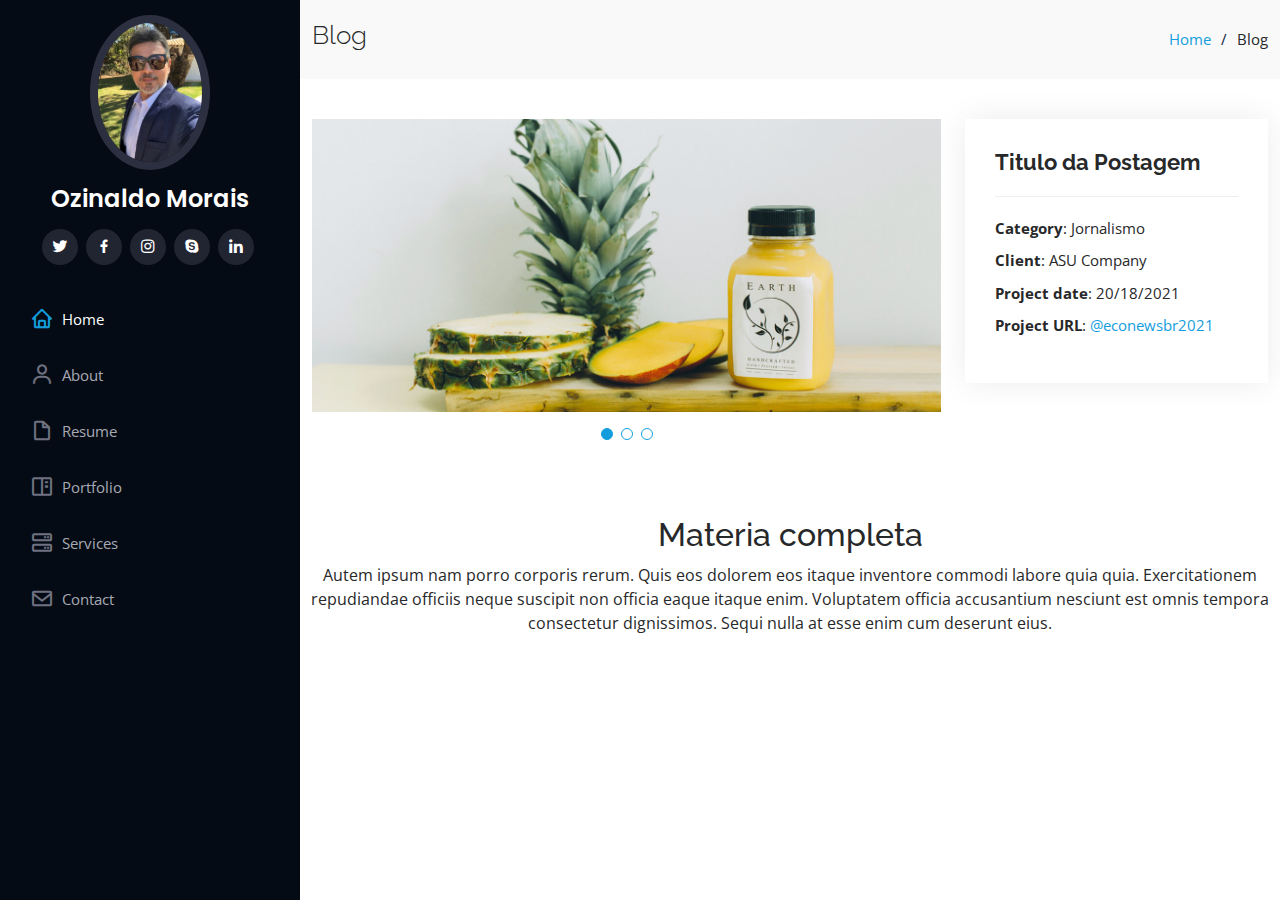
==== blog.html @ 37661da0 "fdsaf" ====
<!DOCTYPE html>
<html lang="en">

<head>
  <meta charset="utf-8">
  <meta content="width=device-width, initial-scale=1.0" name="viewport">

  <title>Portfolio Details - iPortfolio Bootstrap Template</title>
  <meta content="" name="description">
  <meta content="" name="keywords">

  <!-- Favicons -->
  <link href="assets/img/favicon.png" rel="icon">
  <link href="assets/img/apple-touch-icon.png" rel="apple-touch-icon">

  <!-- Google Fonts -->
  <link href="https://fonts.googleapis.com/css?family=Open+Sans:300,300i,400,400i,600,600i,700,700i|Raleway:300,300i,400,400i,500,500i,600,600i,700,700i|Poppins:300,300i,400,400i,500,500i,600,600i,700,700i" rel="stylesheet">

  <!-- Vendor CSS Files -->
  <link href="assets/vendor/aos/aos.css" rel="stylesheet">
  <link href="assets/vendor/bootstrap/css/bootstrap.min.css" rel="stylesheet">
  <link href="assets/vendor/bootstrap-icons/bootstrap-icons.css" rel="stylesheet">
  <link href="assets/vendor/boxicons/css/boxicons.min.css" rel="stylesheet">
  <link href="assets/vendor/glightbox/css/glightbox.min.css" rel="stylesheet">
  <link href="assets/vendor/swiper/swiper-bundle.min.css" rel="stylesheet">

  <!-- Template Main CSS File -->
  <link href="assets/css/style.css" rel="stylesheet">


</head>

<body>

  <!-- ======= Mobile nav toggle button ======= -->
  <i class="bi bi-list mobile-nav-toggle d-xl-none"></i>

  <!-- ======= Header ======= -->
  <header id="header">
    <div class="d-flex flex-column">

      <div class="profile">
        <img src="assets/img/perfil1.jpeg" alt="" class="img-fluid rounded-circle">
        <h1 class="text-light"><a href="index.html">Ozinaldo Morais</a></h1>
        <div class="social-links mt-3 text-center">
          <a href="#" class="twitter"><i class="bx bxl-twitter"></i></a>
          <a href="#" class="facebook"><i class="bx bxl-facebook"></i></a>
          <a href="#" class="instagram"><i class="bx bxl-instagram"></i></a>
          <a href="#" class="google-plus"><i class="bx bxl-skype"></i></a>
          <a href="#" class="linkedin"><i class="bx bxl-linkedin"></i></a>
        </div>
      </div>

      <nav id="navbar" class="nav-menu navbar">
        <ul>
          <li><a href="index.html" class="nav-link scrollto active"><i class="bx bx-home"></i> <span>Home</span></a></li>
          <li><a href="#about" class="nav-link scrollto"><i class="bx bx-user"></i> <span>About</span></a></li>
          <li><a href="#resume" class="nav-link scrollto"><i class="bx bx-file-blank"></i> <span>Resume</span></a></li>
          <li><a href="#portfolio" class="nav-link scrollto"><i class="bx bx-book-content"></i> <span>Portfolio</span></a></li>
          <li><a href="#services" class="nav-link scrollto"><i class="bx bx-server"></i> <span>Services</span></a></li>
          <li><a href="#contact" class="nav-link scrollto"><i class="bx bx-envelope"></i> <span>Contact</span></a></li>
        </ul>
      </nav><!-- .nav-menu -->
    </div>
  </header><!-- End Header -->

  <main id="main">

    <!-- ======= Breadcrumbs ======= -->
    <section id="breadcrumbs" class="breadcrumbs">
      <div class="container">

        <div class="d-flex justify-content-between align-items-center">
          <h2>Blog</h2>
          <ol>
            <li><a href="index.html">Home</a></li>
            <li>Blog</li>
          </ol>
        </div>

      </div>
    </section><!-- End Breadcrumbs -->

    <!-- ======= Portfolio Details Section ======= -->
    <section id="portfolio-details" class="portfolio-details">
      <div class="container">

        <div class="row gy-4">

          <div class="col-lg-8">
            <div class="portfolio-details-slider swiper-container">
              <div class="swiper-wrapper align-items-center">

                <div class="swiper-slide">
                  <img src="assets/img/portfolio/portfolio-details-1.jpg" alt="">
                </div>

                <div class="swiper-slide">
                  <img src="assets/img/portfolio/portfolio-details-2.jpg" alt="">
                </div>

                <div class="swiper-slide">
                  <img src="assets/img/portfolio/portfolio-details-3.jpg" alt="">
                </div>

              </div>
              <div class="swiper-pagination"></div>
            </div>
          </div>

          <div class="col-lg-4">
            <div class="portfolio-info">
              <h3>Titulo da Postagem</h3>
              <ul>
                <li><strong>Category</strong>: Jornalismo</li>
                <li><strong>Client</strong>: ASU Company</li>
                <li><strong>Project date</strong>: 20/18/2021</li>
                <li><strong>Project URL</strong>: <a href="https://www.instagram.com/econewsbr2021/">@econewsbr2021</a></li>
              </ul>
            </div>
            
          </div>

        </div>

      </div>
    </section><!-- End Portfolio Details Section -->
    <div class="text-center">
      <h2>Materia completa</h2>
      <p>
        Autem ipsum nam porro corporis rerum. Quis eos dolorem eos itaque inventore commodi labore quia quia. Exercitationem repudiandae officiis neque suscipit non officia eaque itaque enim. Voluptatem officia accusantium nesciunt est omnis tempora consectetur dignissimos. Sequi nulla at esse enim cum deserunt eius.
      </p>
    </div>
  </main><!-- End #main -->



  <a href="#" class="back-to-top d-flex align-items-center justify-content-center"><i class="bi bi-arrow-up-short"></i></a>

  <!-- Vendor JS Files -->
  <script src="assets/vendor/aos/aos.js"></script>
  <script src="assets/vendor/bootstrap/js/bootstrap.bundle.min.js"></script>
  <script src="assets/vendor/glightbox/js/glightbox.min.js"></script>
  <script src="assets/vendor/isotope-layout/isotope.pkgd.min.js"></script>
  <script src="assets/vendor/php-email-form/validate.js"></script>
  <script src="assets/vendor/purecounter/purecounter.js"></script>
  <script src="assets/vendor/swiper/swiper-bundle.min.js"></script>
  <script src="assets/vendor/typed.js/typed.min.js"></script>
  <script src="assets/vendor/waypoints/noframework.waypoints.js"></script>

  <!-- Template Main JS File -->
  <script src="assets/js/main.js"></script>

</body>

</html>
---- assets/css/style.css ----
/**
* Template Name: iPortfolio - v3.3.0
* Template URL: https://bootstrapmade.com/iportfolio-bootstrap-portfolio-websites-template/
* Author: BootstrapMade.com
* License: https://bootstrapmade.com/license/
*/

/*--------------------------------------------------------------
# General
--------------------------------------------------------------*/
body {
  font-family: "Open Sans", sans-serif;
  color: #272829;
}

a {
  color: #149ddd;
  text-decoration: none;
}

a:hover {
  color: #37b3ed;
  text-decoration: none;
}

h1, h2, h3, h4, h5, h6 {
  font-family: "Raleway", sans-serif;
}

/*--------------------------------------------------------------
# Back to top button
--------------------------------------------------------------*/
.back-to-top {
  position: fixed;
  visibility: hidden;
  opacity: 0;
  right: 15px;
  bottom: 15px;
  z-index: 996;
  background: #149ddd;
  width: 40px;
  height: 40px;
  border-radius: 50px;
  transition: all 0.4s;
}

.back-to-top i {
  font-size: 28px;
  color: #fff;
  line-height: 0;
}

.back-to-top:hover {
  background: #2eafec;
  color: #fff;
}

.back-to-top.active {
  visibility: visible;
  opacity: 1;
}

/*--------------------------------------------------------------
# Header
--------------------------------------------------------------*/
#header {
  position: fixed;
  top: 0;
  left: 0;
  bottom: 0;
  width: 300px;
  transition: all ease-in-out 0.5s;
  z-index: 9997;
  transition: all 0.5s;
  padding: 0 15px;
  background: #040b14;
  overflow-y: auto;
}

#header .profile img {
  margin: 15px auto;
  display: block;
  width: 120px;
  border: 8px solid #2c2f3f;
}

#header .profile h1 {
  font-size: 24px;
  margin: 0;
  padding: 0;
  font-weight: 600;
  -moz-text-align-last: center;
  text-align-last: center;
  font-family: "Poppins", sans-serif;
}

#header .profile h1 a, #header .profile h1 a:hover {
  color: #fff;
  text-decoration: none;
}

#header .profile .social-links a {
  font-size: 18px;
  display: inline-block;
  background: #212431;
  color: #fff;
  line-height: 1;
  padding: 8px 0;
  margin-right: 4px;
  border-radius: 50%;
  text-align: center;
  width: 36px;
  height: 36px;
  transition: 0.3s;
}

#header .profile .social-links a:hover {
  background: #149ddd;
  color: #fff;
  text-decoration: none;
}

#main {
  margin-left: 300px;
}

@media (max-width: 1199px) {
  #header {
    left: -300px;
  }
  #main {
    margin-left: 0;
  }
}

/*--------------------------------------------------------------
# Navigation Menu
--------------------------------------------------------------*/
/* Desktop Navigation */
.nav-menu {
  padding: 30px 0 0 0;
}

.nav-menu * {
  margin: 0;
  padding: 0;
  list-style: none;
}

.nav-menu > ul > li {
  position: relative;
  white-space: nowrap;
}

.nav-menu a, .nav-menu a:focus {
  display: flex;
  align-items: center;
  color: #a8a9b4;
  padding: 12px 15px;
  margin-bottom: 8px;
  transition: 0.3s;
  font-size: 15px;
}

.nav-menu a i, .nav-menu a:focus i {
  font-size: 24px;
  padding-right: 8px;
  color: #6f7180;
}

.nav-menu a:hover, .nav-menu .active, .nav-menu .active:focus, .nav-menu li:hover > a {
  text-decoration: none;
  color: #fff;
}

.nav-menu a:hover i, .nav-menu .active i, .nav-menu .active:focus i, .nav-menu li:hover > a i {
  color: #149ddd;
}

/* Mobile Navigation */
.mobile-nav-toggle {
  position: fixed;
  right: 15px;
  top: 15px;
  z-index: 9998;
  border: 0;
  font-size: 24px;
  transition: all 0.4s;
  outline: none !important;
  background-color: #149ddd;
  color: #fff;
  width: 40px;
  height: 40px;
  display: inline-flex;
  align-items: center;
  justify-content: center;
  line-height: 0;
  border-radius: 50px;
  cursor: pointer;
}

.mobile-nav-active {
  overflow: hidden;
}

.mobile-nav-active #header {
  left: 0;
}

/*--------------------------------------------------------------
# Hero Section
--------------------------------------------------------------*/
#hero {
  width: 100%;
  height: 100vh;
  background: url("../img/camera-1239384.jpg") top center;
  background-size: cover;
}

#hero:before {
  content: "";
  background: rgba(5, 13, 24, 0.3);
  position: absolute;
  bottom: 0;  
  top: 0;
  left: 0;
  right: 0;
  z-index: 1;
}

#hero .hero-container {
  position: relative;
  z-index: 2;
  min-width: 300px;
}

#hero h1 {
  margin: 0 0 10px 0;
  font-size: 64px;
  font-weight: 700;
  line-height: 56px;
  color: #fff;
}

#hero p {
  color: #fff;
  margin-bottom: 50px;
  font-size: 26px;
  font-family: "Poppins", sans-serif;
}

#hero p span {
  color: #fff;
  padding-bottom: 4px;
  letter-spacing: 1px;
  border-bottom: 3px solid #149ddd;
}

@media (min-width: 1024px) {
  #hero {
    background-attachment: fixed;
  }
}

@media (max-width: 768px) {
  #hero h1 {
    font-size: 28px;
    line-height: 36px;
  }
  #hero h2 {
    font-size: 18px;
    line-height: 24px;
    margin-bottom: 30px;
  }
}

/*--------------------------------------------------------------
# Sections General
--------------------------------------------------------------*/
section {
  padding: 60px 0;
  overflow: hidden;
}

.section-bg {
  background: #f5f8fd;
}

.section-title {
  padding-bottom: 30px;
}

.section-title h2 {
  font-size: 32px;
  font-weight: bold;
  margin-bottom: 20px;
  padding-bottom: 20px;
  position: relative;
  color: #173b6c;
}

.section-title h2::after {
  content: '';
  position: absolute;
  display: block;
  width: 50px;
  height: 3px;
  background: #149ddd;
  bottom: 0;
  left: 0;
}

.section-title p {
  margin-bottom: 0;
}

/*--------------------------------------------------------------
# About
--------------------------------------------------------------*/
.about .content h3 {
  font-weight: 700;
  font-size: 26px;
  color: #173b6c;
}

.about .content ul {
  list-style: none;
  padding: 0;
}

.about .content ul li {
  margin-bottom: 20px;
  display: flex;
  align-items: center;
}

.about .content ul strong {
  margin-right: 10px;
}

.about .content ul i {
  font-size: 16px;
  margin-right: 5px;
  color: #149ddd;
  line-height: 0;
}

.about .content p:last-child {
  margin-bottom: 0;
}

/*--------------------------------------------------------------
# Facts
--------------------------------------------------------------*/
.facts {
  padding-bottom: 30px;
}

.facts .count-box {
  padding: 30px;
  width: 100%;
}

.facts .count-box i {
  display: block;
  font-size: 44px;
  color: #149ddd;
  float: left;
  line-height: 0;
}

.facts .count-box span {
  font-size: 48px;
  line-height: 40px;
  display: block;
  font-weight: 700;
  color: #050d18;
  margin-left: 60px;
}

.facts .count-box p {
  padding: 15px 0 0 0;
  margin: 0 0 0 60px;
  font-family: "Raleway", sans-serif;
  font-size: 14px;
  color: #122f57;
}

.facts .count-box a {
  font-weight: 600;
  display: block;
  margin-top: 20px;
  color: #122f57;
  font-size: 15px;
  font-family: "Poppins", sans-serif;
  transition: ease-in-out 0.3s;
}

.facts .count-box a:hover {
  color: #1f5297;
}

/*--------------------------------------------------------------
# Akills
--------------------------------------------------------------*/
.skills .progress {
  height: 60px;
  display: block;
  background: none;
  border-radius: 0;
}

.skills .progress .skill {
  padding: 0;
  margin: 0 0 6px 0;
  text-transform: uppercase;
  display: block;
  font-weight: 600;
  font-family: "Poppins", sans-serif;
  color: #050d18;
}

.skills .progress .skill .val {
  float: right;
  font-style: normal;
}

.skills .progress-bar-wrap {
  background: #dce8f8;
  height: 10px;
}

.skills .progress-bar {
  width: 1px;
  height: 10px;
  transition: .9s;
  background-color: #149ddd;
}

/*--------------------------------------------------------------
# Resume
--------------------------------------------------------------*/
.resume .resume-title {
  font-size: 26px;
  font-weight: 700;
  margin-top: 20px;
  margin-bottom: 20px;
  color: #050d18;
}

.resume .resume-item {
  padding: 0 0 20px 20px;
  margin-top: -2px;
  border-left: 2px solid #1f5297;
  position: relative;
}

.resume .resume-item h4 {
  line-height: 18px;
  font-size: 18px;
  font-weight: 600;
  text-transform: uppercase;
  font-family: "Poppins", sans-serif;
  color: #050d18;
  margin-bottom: 10px;
}

.resume .resume-item h5 {
  font-size: 16px;
  background: #e4edf9;
  padding: 5px 15px;
  display: inline-block;
  font-weight: 600;
  margin-bottom: 10px;
}

.resume .resume-item ul {
  padding-left: 20px;
}

.resume .resume-item ul li {
  padding-bottom: 10px;
}

.resume .resume-item:last-child {
  padding-bottom: 0;
}

.resume .resume-item::before {
  content: "";
  position: absolute;
  width: 16px;
  height: 16px;
  border-radius: 50px;
  left: -9px;
  top: 0;
  background: #fff;
  border: 2px solid #1f5297;
}

/*--------------------------------------------------------------
# Portfolio
--------------------------------------------------------------*/
.portfolio .portfolio-item {
  margin-bottom: 30px;
}

.portfolio #portfolio-flters {
  padding: 0;
  margin: 0 auto 35px auto;
  list-style: none;
  text-align: center;
  background: #fff;
  border-radius: 50px;
  padding: 2px 15px;
}

.portfolio #portfolio-flters li {
  cursor: pointer;
  display: inline-block;
  padding: 10px 15px 8px 15px;
  font-size: 14px;
  font-weight: 600;
  line-height: 1;
  text-transform: uppercase;
  color: #272829;
  margin-bottom: 5px;
  transition: all 0.3s ease-in-out;
}

.portfolio #portfolio-flters li:hover, .portfolio #portfolio-flters li.filter-active {
  color: #149ddd;
}

.portfolio #portfolio-flters li:last-child {
  margin-right: 0;
}

.portfolio .portfolio-wrap {
  transition: 0.3s;
  position: relative;
  overflow: hidden;
  z-index: 1;
}

.portfolio .portfolio-wrap::before {
  content: "";
  background: rgba(255, 255, 255, 0.5);
  position: absolute;
  left: 0;
  right: 0;
  top: 0;
  bottom: 0;
  transition: all ease-in-out 0.3s;
  z-index: 2;
  opacity: 0;
}

.portfolio .portfolio-wrap .portfolio-links {
  opacity: 1;
  left: 0;
  right: 0;
  bottom: -60px;
  z-index: 3;
  position: absolute;
  transition: all ease-in-out 0.3s;
  display: flex;
  justify-content: center;
}

.portfolio .portfolio-wrap .portfolio-links a {
  color: #fff;
  font-size: 28px;
  text-align: center;
  background: rgba(20, 157, 221, 0.75);
  transition: 0.3s;
  width: 50%;
}

.portfolio .portfolio-wrap .portfolio-links a:hover {
  background: rgba(20, 157, 221, 0.95);
}

.portfolio .portfolio-wrap .portfolio-links a + a {
  border-left: 1px solid #37b3ed;
}

.portfolio .portfolio-wrap:hover::before {
  top: 0;
  left: 0;
  right: 0;
  bottom: 0;
  opacity: 1;
}

.portfolio .portfolio-wrap:hover .portfolio-links {
  opacity: 1;
  bottom: 0;
}

/*--------------------------------------------------------------
# Portfolio Details
--------------------------------------------------------------*/
.portfolio-details {
  padding-top: 40px;
}

.portfolio-details .portfolio-details-slider img {
  width: 100%;
}

.portfolio-details .portfolio-details-slider .swiper-pagination {
  margin-top: 20px;
  position: relative;
}

.portfolio-details .portfolio-details-slider .swiper-pagination .swiper-pagination-bullet {
  width: 12px;
  height: 12px;
  background-color: #fff;
  opacity: 1;
  border: 1px solid #149ddd;
}

.portfolio-details .portfolio-details-slider .swiper-pagination .swiper-pagination-bullet-active {
  background-color: #149ddd;
}

.portfolio-details .portfolio-info {
  padding: 30px;
  box-shadow: 0px 0 30px rgba(5, 13, 24, 0.08);
}

.portfolio-details .portfolio-info h3 {
  font-size: 22px;
  font-weight: 700;
  margin-bottom: 20px;
  padding-bottom: 20px;
  border-bottom: 1px solid #eee;
}

.portfolio-details .portfolio-info ul {
  list-style: none;
  padding: 0;
  font-size: 15px;
}

.portfolio-details .portfolio-info ul li + li {
  margin-top: 10px;
}

.portfolio-details .portfolio-description {
  padding-top: 30px;
}

.portfolio-details .portfolio-description h2 {
  font-size: 26px;
  font-weight: 700;
  margin-bottom: 20px;
}

.portfolio-details .portfolio-description p {
  padding: 0;
}

/*--------------------------------------------------------------
# Services
--------------------------------------------------------------*/
.services .icon-box {
  margin-bottom: 20px;
}

.services .icon {
  float: left;
  display: flex;
  align-items: center;
  justify-content: center;
  width: 54px;
  height: 54px;
  background: #149ddd;
  border-radius: 50%;
  transition: 0.5s;
  border: 1px solid #149ddd;
}

.services .icon i {
  color: #fff;
  font-size: 24px;
  line-height: 0;
}

.services .icon-box:hover .icon {
  background: #fff;
}

.services .icon-box:hover .icon i {
  color: #149ddd;
}

.services .title {
  margin-left: 80px;
  font-weight: 700;
  margin-bottom: 15px;
  font-size: 18px;
}

.services .title a {
  color: #343a40;
}

.services .title a:hover {
  color: #149ddd;
}

.services .description {
  margin-left: 80px;
  line-height: 24px;
  font-size: 14px;
}

/*--------------------------------------------------------------
# Testimonials
--------------------------------------------------------------*/
.testimonials .testimonial-item {
  box-sizing: content-box;
  text-align: center;
  min-height: 320px;
}

.testimonials .testimonial-item .testimonial-img {
  width: 90px;
  border-radius: 50%;
  margin: 0 auto;
}

.testimonials .testimonial-item h3 {
  font-size: 18px;
  font-weight: bold;
  margin: 10px 0 5px 0;
  color: #111;
}

.testimonials .testimonial-item h4 {
  font-size: 14px;
  color: #999;
  margin: 0;
}

.testimonials .testimonial-item .quote-icon-left, .testimonials .testimonial-item .quote-icon-right {
  color: #c3e8fa;
  font-size: 26px;
}

.testimonials .testimonial-item .quote-icon-left {
  display: inline-block;
  left: -5px;
  position: relative;
}

.testimonials .testimonial-item .quote-icon-right {
  display: inline-block;
  right: -5px;
  position: relative;
  top: 10px;
}

.testimonials .testimonial-item p {
  font-style: italic;
  margin: 0 15px 15px 15px;
  padding: 20px;
  background: #fff;
  position: relative;
  margin-bottom: 35px;
  border-radius: 6px;
  box-shadow: 0px 2px 15px rgba(0, 0, 0, 0.1);
}

.testimonials .testimonial-item p::after {
  content: "";
  width: 0;
  height: 0;
  border-top: 20px solid #fff;
  border-right: 20px solid transparent;
  border-left: 20px solid transparent;
  position: absolute;
  bottom: -20px;
  left: calc(50% - 20px);
}

.testimonials .swiper-pagination {
  margin-top: 20px;
  position: relative;
}

.testimonials .swiper-pagination .swiper-pagination-bullet {
  width: 12px;
  height: 12px;
  background-color: #fff;
  opacity: 1;
  border: 1px solid #149ddd;
}

.testimonials .swiper-pagination .swiper-pagination-bullet-active {
  background-color: #149ddd;
}

/*--------------------------------------------------------------
# Contact
--------------------------------------------------------------*/
.contact {
  padding-bottom: 130px;
}

.contact .info {
  padding: 30px;
  background: #fff;
  width: 100%;
  box-shadow: 0 0 24px 0 rgba(0, 0, 0, 0.12);
}

.contact .info i {
  font-size: 20px;
  color: #149ddd;
  float: left;
  width: 44px;
  height: 44px;
  background: #dff3fc;
  display: flex;
  justify-content: center;
  align-items: center;
  border-radius: 50px;
  transition: all 0.3s ease-in-out;
}

.contact .info h4 {
  padding: 0 0 0 60px;
  font-size: 22px;
  font-weight: 600;
  margin-bottom: 5px;
  color: #050d18;
}

.contact .info p {
  padding: 0 0 10px 60px;
  margin-bottom: 20px;
  font-size: 14px;
  color: #173b6c;
}

.contact .info .email p {
  padding-top: 5px;
}

.contact .info .social-links {
  padding-left: 60px;
}

.contact .info .social-links a {
  font-size: 18px;
  display: inline-block;
  background: #333;
  color: #fff;
  line-height: 1;
  padding: 8px 0;
  border-radius: 50%;
  text-align: center;
  width: 36px;
  height: 36px;
  transition: 0.3s;
  margin-right: 10px;
}

.contact .info .social-links a:hover {
  background: #149ddd;
  color: #fff;
}

.contact .info .email:hover i, .contact .info .address:hover i, .contact .info .phone:hover i {
  background: #149ddd;
  color: #fff;
}

.contact .php-email-form {
  width: 100%;
  padding: 30px;
  background: #fff;
  box-shadow: 0 0 24px 0 rgba(0, 0, 0, 0.12);
}

.contact .php-email-form .form-group {
  padding-bottom: 8px;
}

.contact .php-email-form .validate {
  display: none;
  color: red;
  margin: 0 0 15px 0;
  font-weight: 400;
  font-size: 13px;
}

.contact .php-email-form .error-message {
  display: none;
  color: #fff;
  background: #ed3c0d;
  text-align: left;
  padding: 15px;
  font-weight: 600;
}

.contact .php-email-form .error-message br + br {
  margin-top: 25px;
}

.contact .php-email-form .sent-message {
  display: none;
  color: #fff;
  background: #18d26e;
  text-align: center;
  padding: 15px;
  font-weight: 600;
}

.contact .php-email-form .loading {
  display: none;
  background: #fff;
  text-align: center;
  padding: 15px;
}

.contact .php-email-form .loading:before {
  content: "";
  display: inline-block;
  border-radius: 50%;
  width: 24px;
  height: 24px;
  margin: 0 10px -6px 0;
  border: 3px solid #18d26e;
  border-top-color: #eee;
  -webkit-animation: animate-loading 1s linear infinite;
  animation: animate-loading 1s linear infinite;
}

.contact .php-email-form .form-group {
  margin-bottom: 15px;
}

.contact .php-email-form label {
  padding-bottom: 8px;
}

.contact .php-email-form input, .contact .php-email-form textarea {
  border-radius: 0;
  box-shadow: none;
  font-size: 14px;
}

.contact .php-email-form input {
  height: 44px;
}

.contact .php-email-form textarea {
  padding: 10px 15px;
}

.contact .php-email-form button[type="submit"] {
  background: #149ddd;
  border: 0;
  padding: 10px 24px;
  color: #fff;
  transition: 0.4s;
  border-radius: 4px;
}

.contact .php-email-form button[type="submit"]:hover {
  background: #37b3ed;
}

@-webkit-keyframes animate-loading {
  0% {
    transform: rotate(0deg);
  }
  100% {
    transform: rotate(360deg);
  }
}

@keyframes animate-loading {
  0% {
    transform: rotate(0deg);
  }
  100% {
    transform: rotate(360deg);
  }
}

/*--------------------------------------------------------------
# Breadcrumbs
--------------------------------------------------------------*/
.breadcrumbs {
  padding: 20px 0;
  background: #f9f9f9;
}

.breadcrumbs h2 {
  font-size: 26px;
  font-weight: 300;
}

.breadcrumbs ol {
  display: flex;
  flex-wrap: wrap;
  list-style: none;
  padding: 0;
  margin: 0;
  font-size: 15px;
}

.breadcrumbs ol li + li {
  padding-left: 10px;
}

.breadcrumbs ol li + li::before {
  display: inline-block;
  padding-right: 10px;
  color: #0e2442;
  content: "/";
}

@media (max-width: 768px) {
  .breadcrumbs .d-flex {
    display: block !important;
  }
  .breadcrumbs ol {
    display: block;
  }
  .breadcrumbs ol li {
    display: inline-block;
  }
}

/*--------------------------------------------------------------
# Footer
--------------------------------------------------------------*/
#footer {
  padding: 15px;
  color: #f4f6fd;
  font-size: 14px;
  position: fixed;
  left: 0;
  bottom: 0;
  width: 300px;
  z-index: 9999;
  background: #040b14;
}

#footer .copyright {
  text-align: center;
}

#footer .credits {
  padding-top: 5px;
  text-align: center;
  font-size: 13px;
  color: #eaebf0;
}

@media (max-width: 1199px) {
  #footer {
    position: static;
    width: auto;
    padding-right: 20px 15px;
  }
}
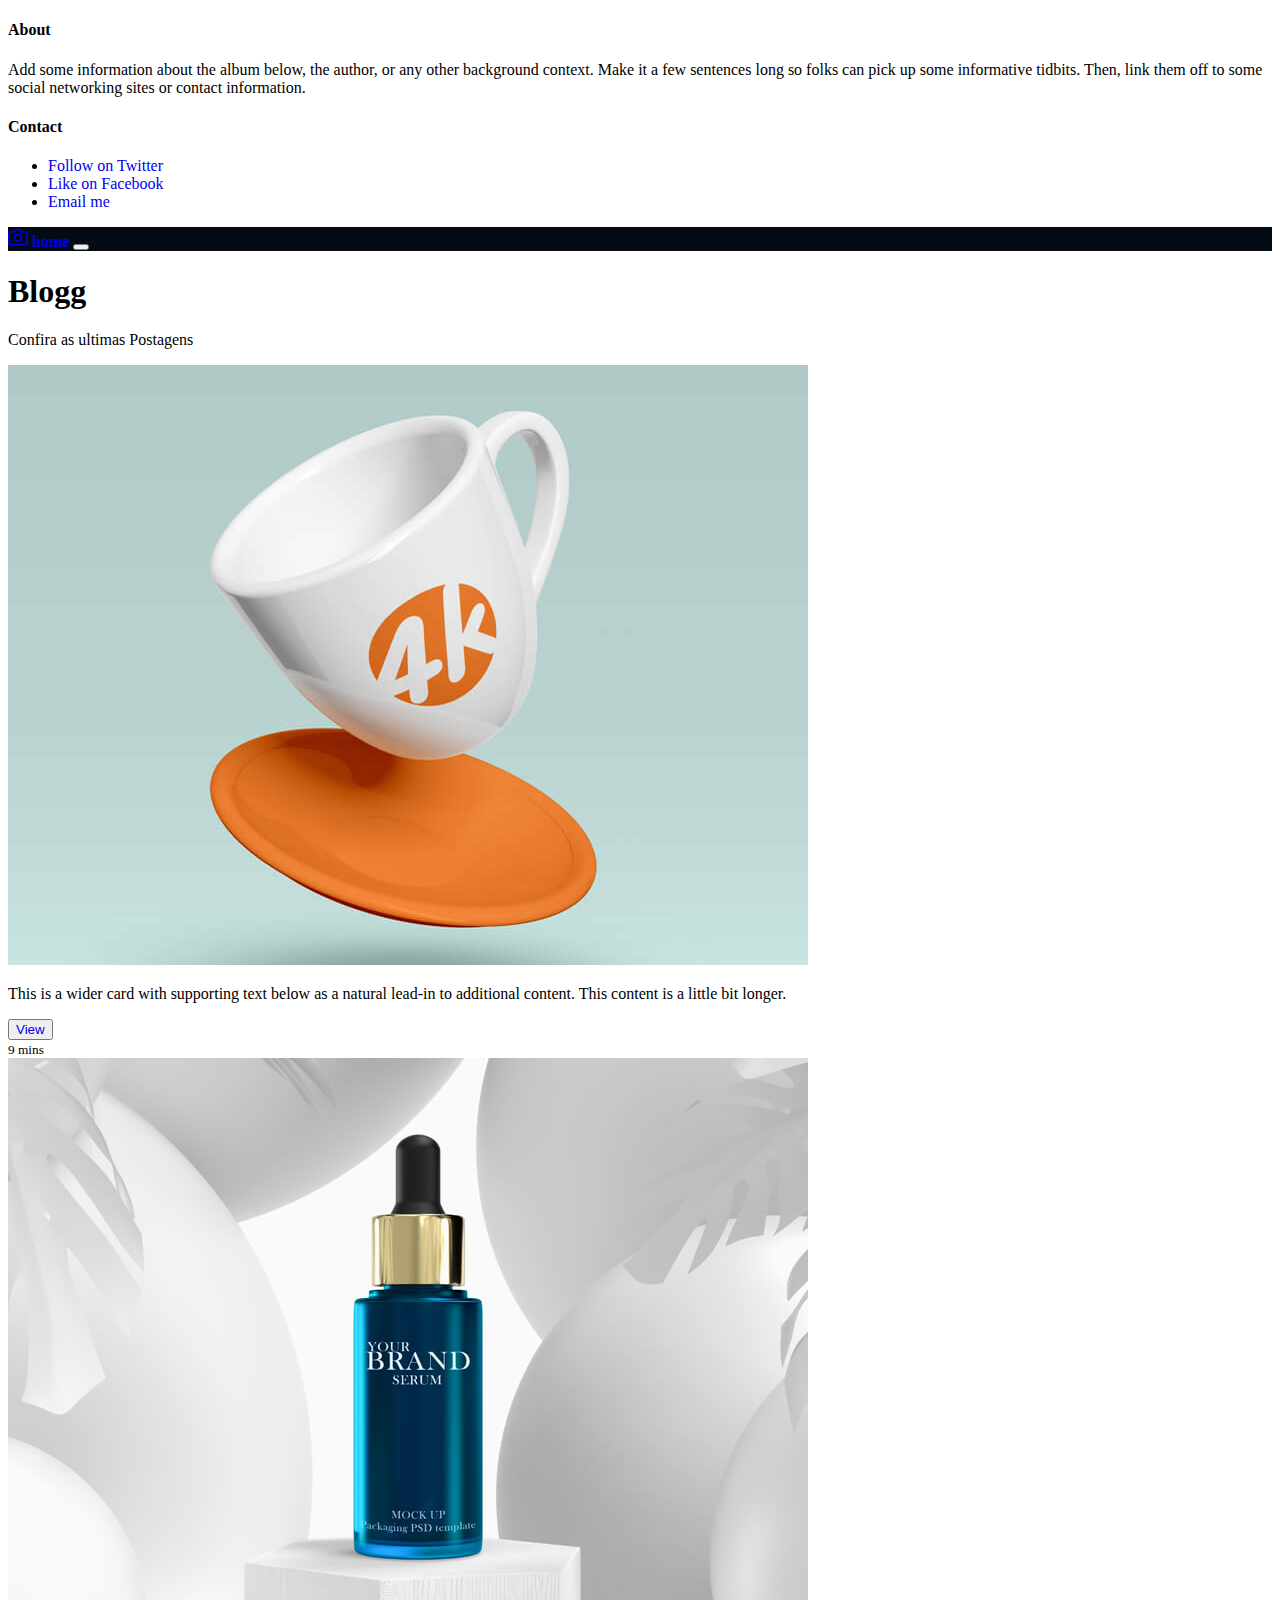
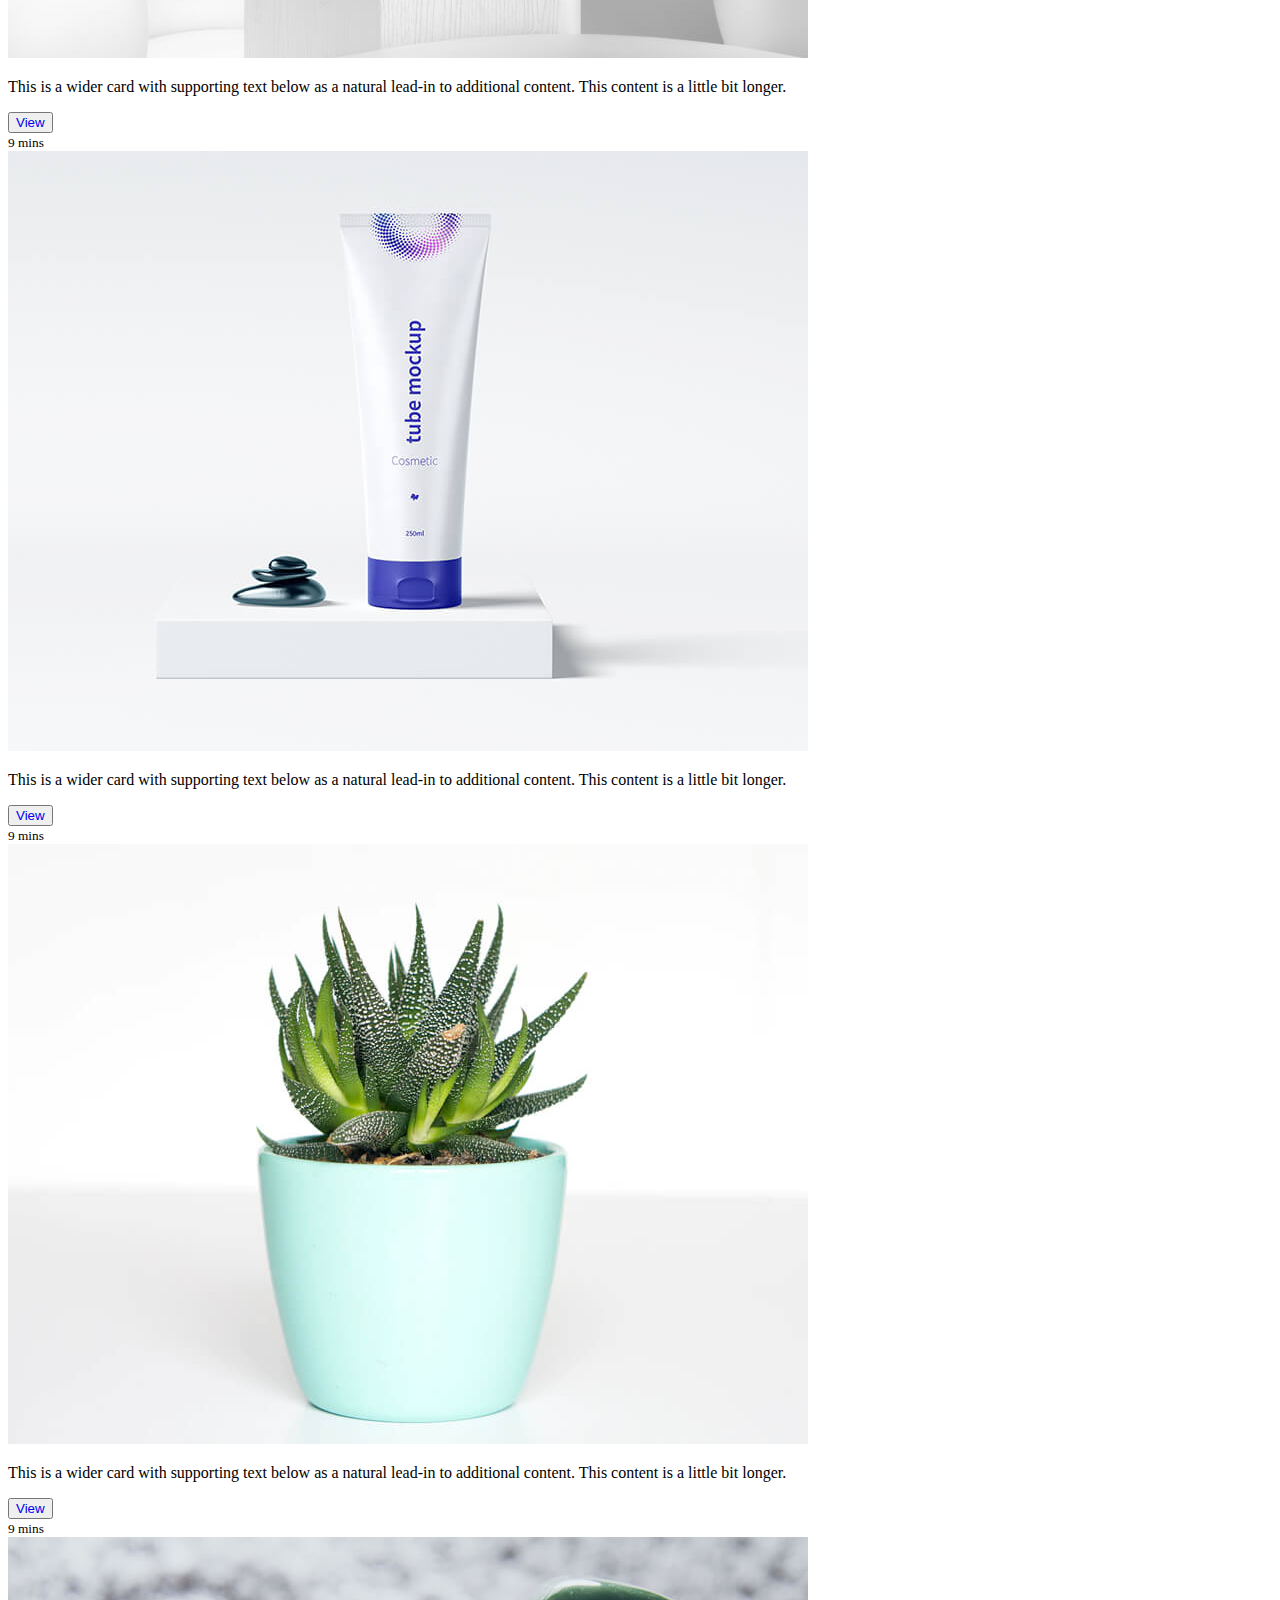
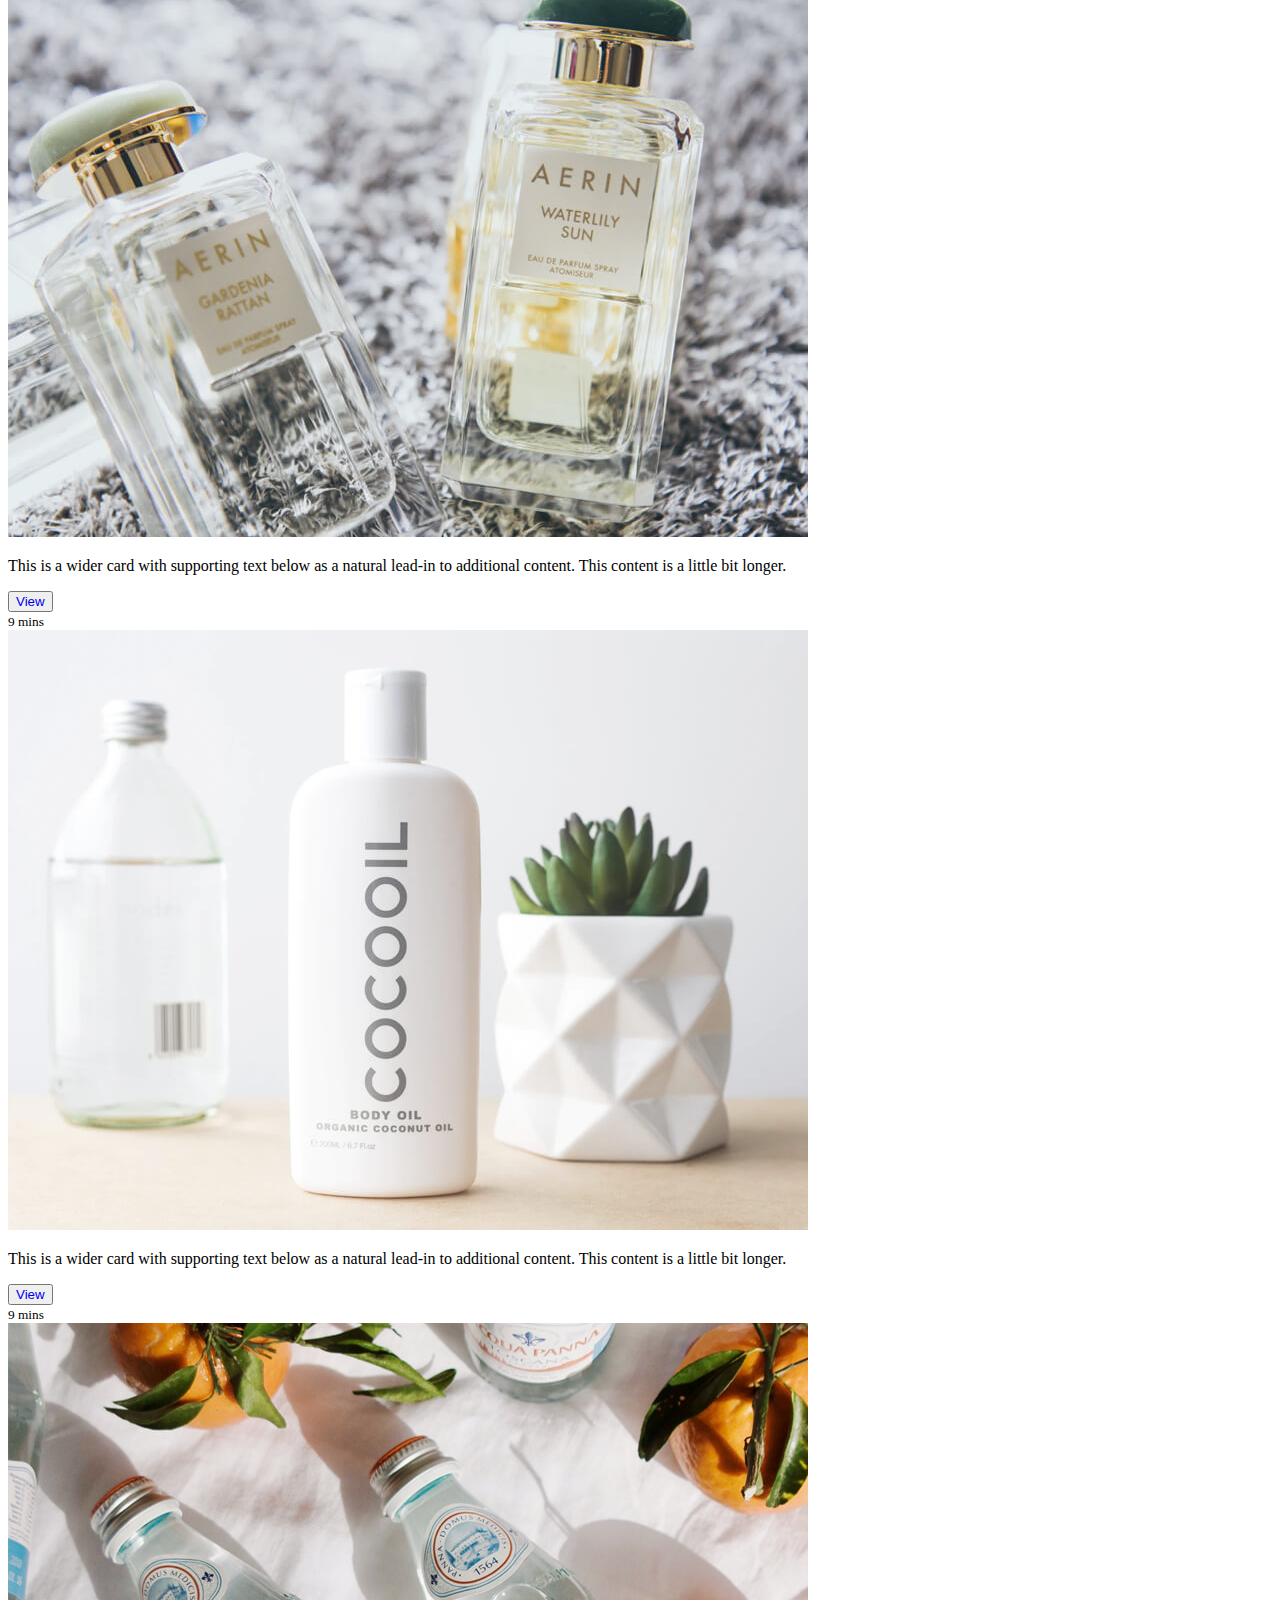
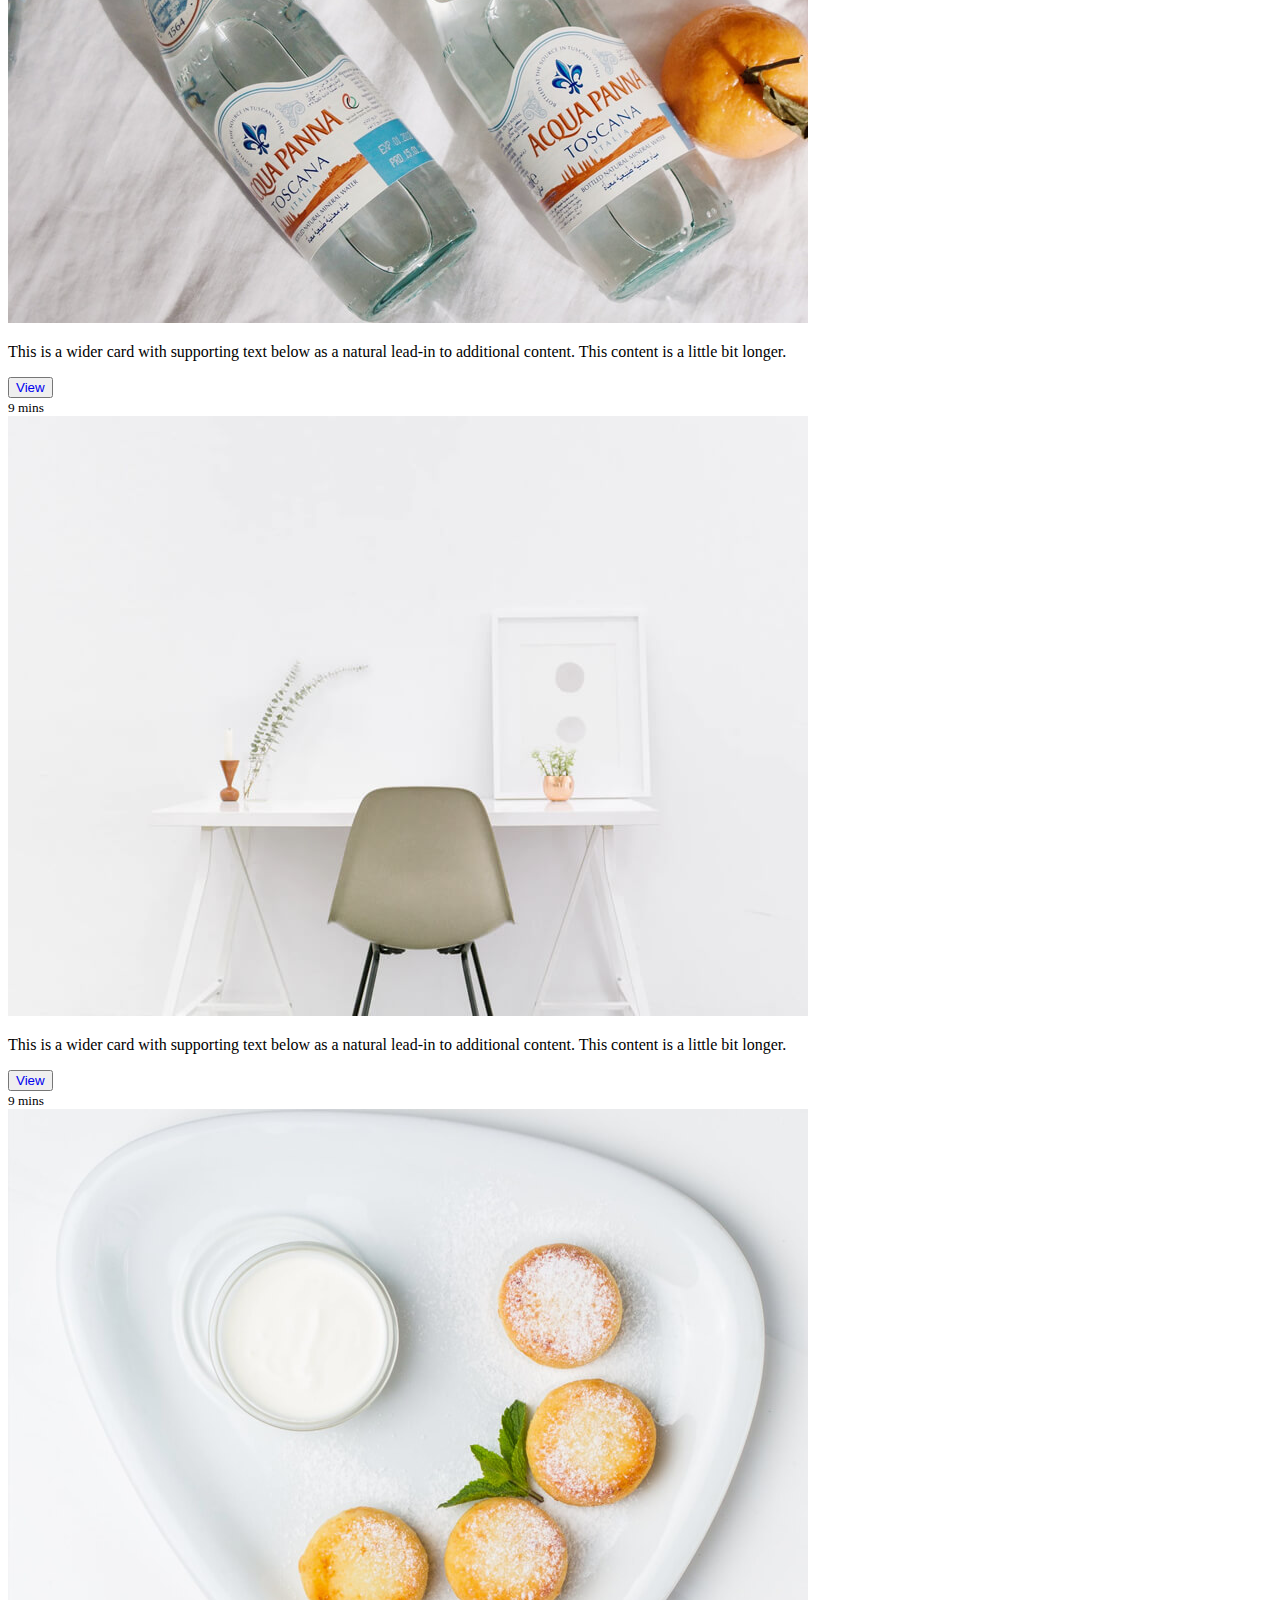
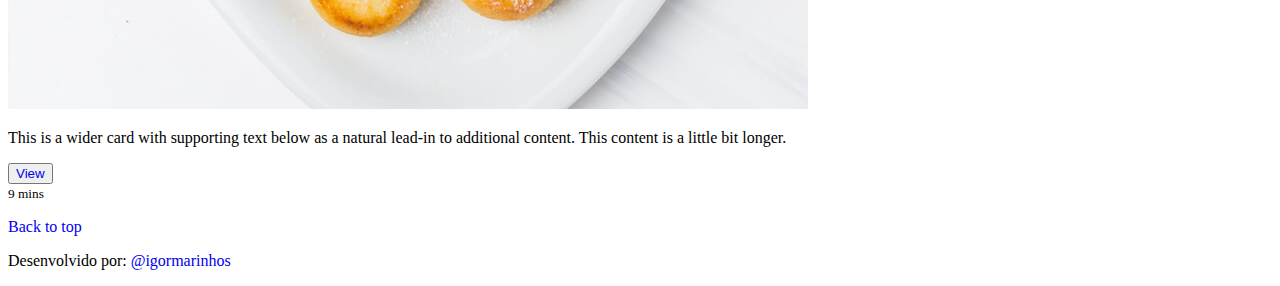
==== commit b1bdeebb: "dsaD" ====
--- a/blog.html
+++ b/blog.html
@@ -1,156 +1,264 @@
-<!DOCTYPE html>
-<html lang="en">
-
-<head>
-  <meta charset="utf-8">
-  <meta content="width=device-width, initial-scale=1.0" name="viewport">
-
-  <title>Portfolio Details - iPortfolio Bootstrap Template</title>
-  <meta content="" name="description">
-  <meta content="" name="keywords">
-
-  <!-- Favicons -->
-  <link href="assets/img/favicon.png" rel="icon">
-  <link href="assets/img/apple-touch-icon.png" rel="apple-touch-icon">
-
-  <!-- Google Fonts -->
-  <link href="https://fonts.googleapis.com/css?family=Open+Sans:300,300i,400,400i,600,600i,700,700i|Raleway:300,300i,400,400i,500,500i,600,600i,700,700i|Poppins:300,300i,400,400i,500,500i,600,600i,700,700i" rel="stylesheet">
-
-  <!-- Vendor CSS Files -->
-  <link href="assets/vendor/aos/aos.css" rel="stylesheet">
-  <link href="assets/vendor/bootstrap/css/bootstrap.min.css" rel="stylesheet">
-  <link href="assets/vendor/bootstrap-icons/bootstrap-icons.css" rel="stylesheet">
-  <link href="assets/vendor/boxicons/css/boxicons.min.css" rel="stylesheet">
-  <link href="assets/vendor/glightbox/css/glightbox.min.css" rel="stylesheet">
-  <link href="assets/vendor/swiper/swiper-bundle.min.css" rel="stylesheet">
-
-  <!-- Template Main CSS File -->
-  <link href="assets/css/style.css" rel="stylesheet">
-
-
-</head>
-
-<body>
-
-  <!-- ======= Mobile nav toggle button ======= -->
-  <i class="bi bi-list mobile-nav-toggle d-xl-none"></i>
-
-  <!-- ======= Header ======= -->
-  <header id="header">
-    <div class="d-flex flex-column">
-
-      <div class="profile">
-        <img src="assets/img/perfil1.jpeg" alt="" class="img-fluid rounded-circle">
-        <h1 class="text-light"><a href="index.html">Ozinaldo Morais</a></h1>
-        <div class="social-links mt-3 text-center">
-          <a href="#" class="twitter"><i class="bx bxl-twitter"></i></a>
-          <a href="#" class="facebook"><i class="bx bxl-facebook"></i></a>
-          <a href="#" class="instagram"><i class="bx bxl-instagram"></i></a>
-          <a href="#" class="google-plus"><i class="bx bxl-skype"></i></a>
-          <a href="#" class="linkedin"><i class="bx bxl-linkedin"></i></a>
+<!doctype html>
+<html lang="pt-br">
+  <head>
+    <meta charset="utf-8">
+    <meta name="viewport" content="width=device-width, initial-scale=1">
+    <meta name="description" content="">
+    <meta name="author" content="Mark Otto, Jacob Thornton, and Bootstrap contributors">
+    <meta name="generator" content="Hugo 0.87.0">
+    <title>Album example · Bootstrap v5.1</title>
+
+    <link rel="canonical" href="https://getbootstrap.com/docs/5.1/examples/album/">
+
+    
+
+    <!-- Bootstrap core CSS -->
+    <link href="https://cdn.jsdelivr.net/npm/bootstrap@5.1.0/dist/css/bootstrap.min.css" rel="stylesheet" integrity="sha384-KyZXEAg3QhqLMpG8r+8fhAXLRk2vvoC2f3B09zVXn8CA5QIVfZOJ3BCsw2P0p/We" crossorigin="anonymous">
+
+    <style>
+      .bd-placeholder-img {
+        font-size: 1.125rem;
+        text-anchor: middle;
+        -webkit-user-select: none;
+        -moz-user-select: none;
+        user-select: none;
+      }
+
+      @media (min-width: 768px) {
+        .bd-placeholder-img-lg {
+          font-size: 3.5rem;
+        }
+      }
+      .navbar{
+        background-color: #040b14;
+      }
+      a{
+        text-decoration: none;
+      }
+    </style>
+
+    
+  </head>
+  <body>
+    
+<header>
+  <div class="collapse bg-dark" id="navbarHeader">
+    <div class="container">
+      <div class="row">
+        <div class="col-sm-8 col-md-7 py-4">
+          <h4 class="text-white">About</h4>
+          <p class="text-muted">Add some information about the album below, the author, or any other background context. Make it a few sentences long so folks can pick up some informative tidbits. Then, link them off to some social networking sites or contact information.</p>
+        </div>
+        <div class="col-sm-4 offset-md-1 py-4">
+          <h4 class="text-white">Contact</h4>
+          <ul class="list-unstyled">
+            <li><a href="#" class="text-white">Follow on Twitter</a></li>
+            <li><a href="#" class="text-white">Like on Facebook</a></li>
+            <li><a href="#" class="text-white">Email me</a></li>
+          </ul>
         </div>
       </div>
-
-      <nav id="navbar" class="nav-menu navbar">
-        <ul>
-          <li><a href="index.html" class="nav-link scrollto active"><i class="bx bx-home"></i> <span>Home</span></a></li>
-          <li><a href="#about" class="nav-link scrollto"><i class="bx bx-user"></i> <span>About</span></a></li>
-          <li><a href="#resume" class="nav-link scrollto"><i class="bx bx-file-blank"></i> <span>Resume</span></a></li>
-          <li><a href="#portfolio" class="nav-link scrollto"><i class="bx bx-book-content"></i> <span>Portfolio</span></a></li>
-          <li><a href="#services" class="nav-link scrollto"><i class="bx bx-server"></i> <span>Services</span></a></li>
-          <li><a href="#contact" class="nav-link scrollto"><i class="bx bx-envelope"></i> <span>Contact</span></a></li>
-        </ul>
-      </nav><!-- .nav-menu -->
-    </div>
-  </header><!-- End Header -->
-
-  <main id="main">
-
-    <!-- ======= Breadcrumbs ======= -->
-    <section id="breadcrumbs" class="breadcrumbs">
-      <div class="container">
-
-        <div class="d-flex justify-content-between align-items-center">
-          <h2>Blog</h2>
-          <ol>
-            <li><a href="index.html">Home</a></li>
-            <li>Blog</li>
-          </ol>
-        </div>
-
+    </div>
+  </div>
+  <div class="navbar shadow-sm">
+    <div class="container">
+      <a href="index.html" class="navbar-brand d-flex align-items-center">
+        <svg xmlns="http://www.w3.org/2000/svg" width="20" height="20" fill="none" stroke="currentColor" stroke-linecap="round" stroke-linejoin="round" stroke-width="2" aria-hidden="true" class="me-2" viewBox="0 0 24 24"><path d="M23 19a2 2 0 0 1-2 2H3a2 2 0 0 1-2-2V8a2 2 0 0 1 2-2h4l2-3h6l2 3h4a2 2 0 0 1 2 2z"/><circle cx="12" cy="13" r="4"/></svg>
+        <strong>home</strong>
+      </a>
+      <button class="navbar-toggler" type="button" data-bs-toggle="collapse" data-bs-target="#navbarHeader" aria-controls="navbarHeader" aria-expanded="false" aria-label="Toggle navigation">
+        <span class="navbar-toggler-icon"></span>
+      </button>
+    </div>
+  </div>
+</header>
+
+<main>
+
+  <section class="py-5 text-center container">
+    <div class="row py-lg-5">
+      <div class="col-lg-6 col-md-8 mx-auto">
+        <h1 class="fw-light">Blogg</h1>
+        <p class="lead text-muted">Confira as ultimas Postagens</p>
+        
       </div>
-    </section><!-- End Breadcrumbs -->
-
-    <!-- ======= Portfolio Details Section ======= -->
-    <section id="portfolio-details" class="portfolio-details">
-      <div class="container">
-
-        <div class="row gy-4">
-
-          <div class="col-lg-8">
-            <div class="portfolio-details-slider swiper-container">
-              <div class="swiper-wrapper align-items-center">
-
-                <div class="swiper-slide">
-                  <img src="assets/img/portfolio/portfolio-details-1.jpg" alt="">
-                </div>
-
-                <div class="swiper-slide">
-                  <img src="assets/img/portfolio/portfolio-details-2.jpg" alt="">
-                </div>
-
-                <div class="swiper-slide">
-                  <img src="assets/img/portfolio/portfolio-details-3.jpg" alt="">
-                </div>
-
-              </div>
-              <div class="swiper-pagination"></div>
-            </div>
-          </div>
-
-          <div class="col-lg-4">
-            <div class="portfolio-info">
-              <h3>Titulo da Postagem</h3>
-              <ul>
-                <li><strong>Category</strong>: Jornalismo</li>
-                <li><strong>Client</strong>: ASU Company</li>
-                <li><strong>Project date</strong>: 20/18/2021</li>
-                <li><strong>Project URL</strong>: <a href="https://www.instagram.com/econewsbr2021/">@econewsbr2021</a></li>
-              </ul>
-            </div>
-            
-          </div>
-
-        </div>
-
+    </div>
+  </section>
+
+  <div class="album py-5 bg-light">
+    <div class="container">
+
+      <div class="row row-cols-1 row-cols-sm-2 row-cols-md-3 g-3">
+        <div class="col">
+          <div class="card shadow-sm">
+            <img src="assets/img/portfolio/portfolio-1.jpg">
+
+            <div class="card-body">
+              <p class="card-text">This is a wider card with supporting text below as a natural lead-in to additional content. This content is a little bit longer.</p>
+              <div class="d-flex justify-content-between align-items-center">
+                <div class="btn-group">
+                  <button type="button" class="btn btn-sm btn-outline-secondary"><a href="post1.html">View</a></button>
+                  
+                </div>
+                <small class="text-muted">9 mins</small>
+              </div>
+            </div>
+          </div>
+        </div>
+        <div class="col">
+          <div class="card shadow-sm">
+            <img src="assets/img/portfolio/portfolio-2.jpg">
+
+
+            <div class="card-body">
+              <p class="card-text">This is a wider card with supporting text below as a natural lead-in to additional content. This content is a little bit longer.</p>
+              <div class="d-flex justify-content-between align-items-center">
+                <div class="btn-group">
+                  <button type="button" class="btn btn-sm btn-outline-secondary"><a href="post2.html">View</a></button>
+                  
+                </div>
+                <small class="text-muted">9 mins</small>
+              </div>
+            </div>
+          </div>
+        </div>
+        <div class="col">
+          <div class="card shadow-sm">
+            <img src="assets/img/portfolio/portfolio-3.jpg">
+
+
+            <div class="card-body">
+              <p class="card-text">This is a wider card with supporting text below as a natural lead-in to additional content. This content is a little bit longer.</p>
+              <div class="d-flex justify-content-between align-items-center">
+                <div class="btn-group">
+                  <button type="button" class="btn btn-sm btn-outline-secondary"><a href="post3.html">View</a></button>
+                 
+                </div>
+                <small class="text-muted">9 mins</small>
+              </div>
+            </div>
+          </div>
+        </div>
+
+        <div class="col">
+          <div class="card shadow-sm">
+            <img src="assets/img/portfolio/portfolio-4.jpg">
+
+
+            <div class="card-body">
+              <p class="card-text">This is a wider card with supporting text below as a natural lead-in to additional content. This content is a little bit longer.</p>
+              <div class="d-flex justify-content-between align-items-center">
+                <div class="btn-group">
+                  <button type="button" class="btn btn-sm btn-outline-secondary"><a href="post1.html">View</a></button>
+                  
+                </div>
+                <small class="text-muted">9 mins</small>
+              </div>
+            </div>
+          </div>
+        </div>
+        <div class="col">
+          <div class="card shadow-sm">
+            <img src="assets/img/portfolio/portfolio-5.jpg">
+
+
+            <div class="card-body">
+              <p class="card-text">This is a wider card with supporting text below as a natural lead-in to additional content. This content is a little bit longer.</p>
+              <div class="d-flex justify-content-between align-items-center">
+                <div class="btn-group">
+                  <button type="button" class="btn btn-sm btn-outline-secondary"><a href="post1.html">View</a></button>
+                  
+                </div>
+                <small class="text-muted">9 mins</small>
+              </div>
+            </div>
+          </div>
+        </div>
+        <div class="col">
+          <div class="card shadow-sm">
+            <img src="assets/img/portfolio/portfolio-6.jpg">
+
+
+            <div class="card-body">
+              <p class="card-text">This is a wider card with supporting text below as a natural lead-in to additional content. This content is a little bit longer.</p>
+              <div class="d-flex justify-content-between align-items-center">
+                <div class="btn-group">
+                  <button type="button" class="btn btn-sm btn-outline-secondary"><a href="post1.html">View</a></button>
+                
+                </div>
+                <small class="text-muted">9 mins</small>
+              </div>
+            </div>
+          </div>
+        </div>
+
+        <div class="col">
+          <div class="card shadow-sm">
+            <img src="assets/img/portfolio/portfolio-7.jpg">
+
+            <div class="card-body">
+              <p class="card-text">This is a wider card with supporting text below as a natural lead-in to additional content. This content is a little bit longer.</p>
+              <div class="d-flex justify-content-between align-items-center">
+                <div class="btn-group">
+                  <button type="button" class="btn btn-sm btn-outline-secondary"><a href="post1.html">View</a></button>
+                  
+                </div>
+                <small class="text-muted">9 mins</small>
+              </div>
+            </div>
+          </div>
+        </div>
+        <div class="col">
+          <div class="card shadow-sm">
+            <img src="assets/img/portfolio/portfolio-8.jpg">
+
+            <div class="card-body">
+              <p class="card-text">This is a wider card with supporting text below as a natural lead-in to additional content. This content is a little bit longer.</p>
+              <div class="d-flex justify-content-between align-items-center">
+                <div class="btn-group">
+                  <button type="button" class="btn btn-sm btn-outline-secondary"><a href="post1.html">View</a></button>
+                  
+                </div>
+                <small class="text-muted">9 mins</small>
+              </div>
+            </div>
+          </div>
+        </div>
+        <div class="col">
+          <div class="card shadow-sm">
+            <img src="assets/img/portfolio/portfolio-9.jpg">
+
+
+            <div class="card-body">
+              <p class="card-text">This is a wider card with supporting text below as a natural lead-in to additional content. This content is a little bit longer.</p>
+              <div class="d-flex justify-content-between align-items-center">
+                <div class="btn-group">
+                  <button type="button" class="btn btn-sm btn-outline-secondary"><a href="post1.html">View</a></button>
+                 
+                </div>
+                <small class="text-muted">9 mins</small>
+              </div>
+            </div>
+          </div>
+        </div>
       </div>
-    </section><!-- End Portfolio Details Section -->
-    <div class="text-center">
-      <h2>Materia completa</h2>
-      <p>
-        Autem ipsum nam porro corporis rerum. Quis eos dolorem eos itaque inventore commodi labore quia quia. Exercitationem repudiandae officiis neque suscipit non officia eaque itaque enim. Voluptatem officia accusantium nesciunt est omnis tempora consectetur dignissimos. Sequi nulla at esse enim cum deserunt eius.
-      </p>
-    </div>
-  </main><!-- End #main -->
-
-
-
-  <a href="#" class="back-to-top d-flex align-items-center justify-content-center"><i class="bi bi-arrow-up-short"></i></a>
-
-  <!-- Vendor JS Files -->
-  <script src="assets/vendor/aos/aos.js"></script>
-  <script src="assets/vendor/bootstrap/js/bootstrap.bundle.min.js"></script>
-  <script src="assets/vendor/glightbox/js/glightbox.min.js"></script>
-  <script src="assets/vendor/isotope-layout/isotope.pkgd.min.js"></script>
-  <script src="assets/vendor/php-email-form/validate.js"></script>
-  <script src="assets/vendor/purecounter/purecounter.js"></script>
-  <script src="assets/vendor/swiper/swiper-bundle.min.js"></script>
-  <script src="assets/vendor/typed.js/typed.min.js"></script>
-  <script src="assets/vendor/waypoints/noframework.waypoints.js"></script>
-
-  <!-- Template Main JS File -->
-  <script src="assets/js/main.js"></script>
-
-</body>
-
-</html>+    </div>
+  </div>
+
+</main>
+
+<footer class="text-muted py-5">
+  <div class="container">
+    <p class="float-end mb-1">
+      <a href="#">Back to top</a>
+    </p>
+    <p class="mb-1">Desenvolvido por: <a href="https://www.instagram.com/igormarinhos/" target="blank">@igormarinhos</a></p>
+  </div>
+</footer>
+
+
+<script src="https://cdn.jsdelivr.net/npm/bootstrap@5.1.0/dist/js/bootstrap.bundle.min.js" integrity="sha384-U1DAWAznBHeqEIlVSCgzq+c9gqGAJn5c/t99JyeKa9xxaYpSvHU5awsuZVVFIhvj" crossorigin="anonymous"></script>
+
+      
+  </body>
+</html>
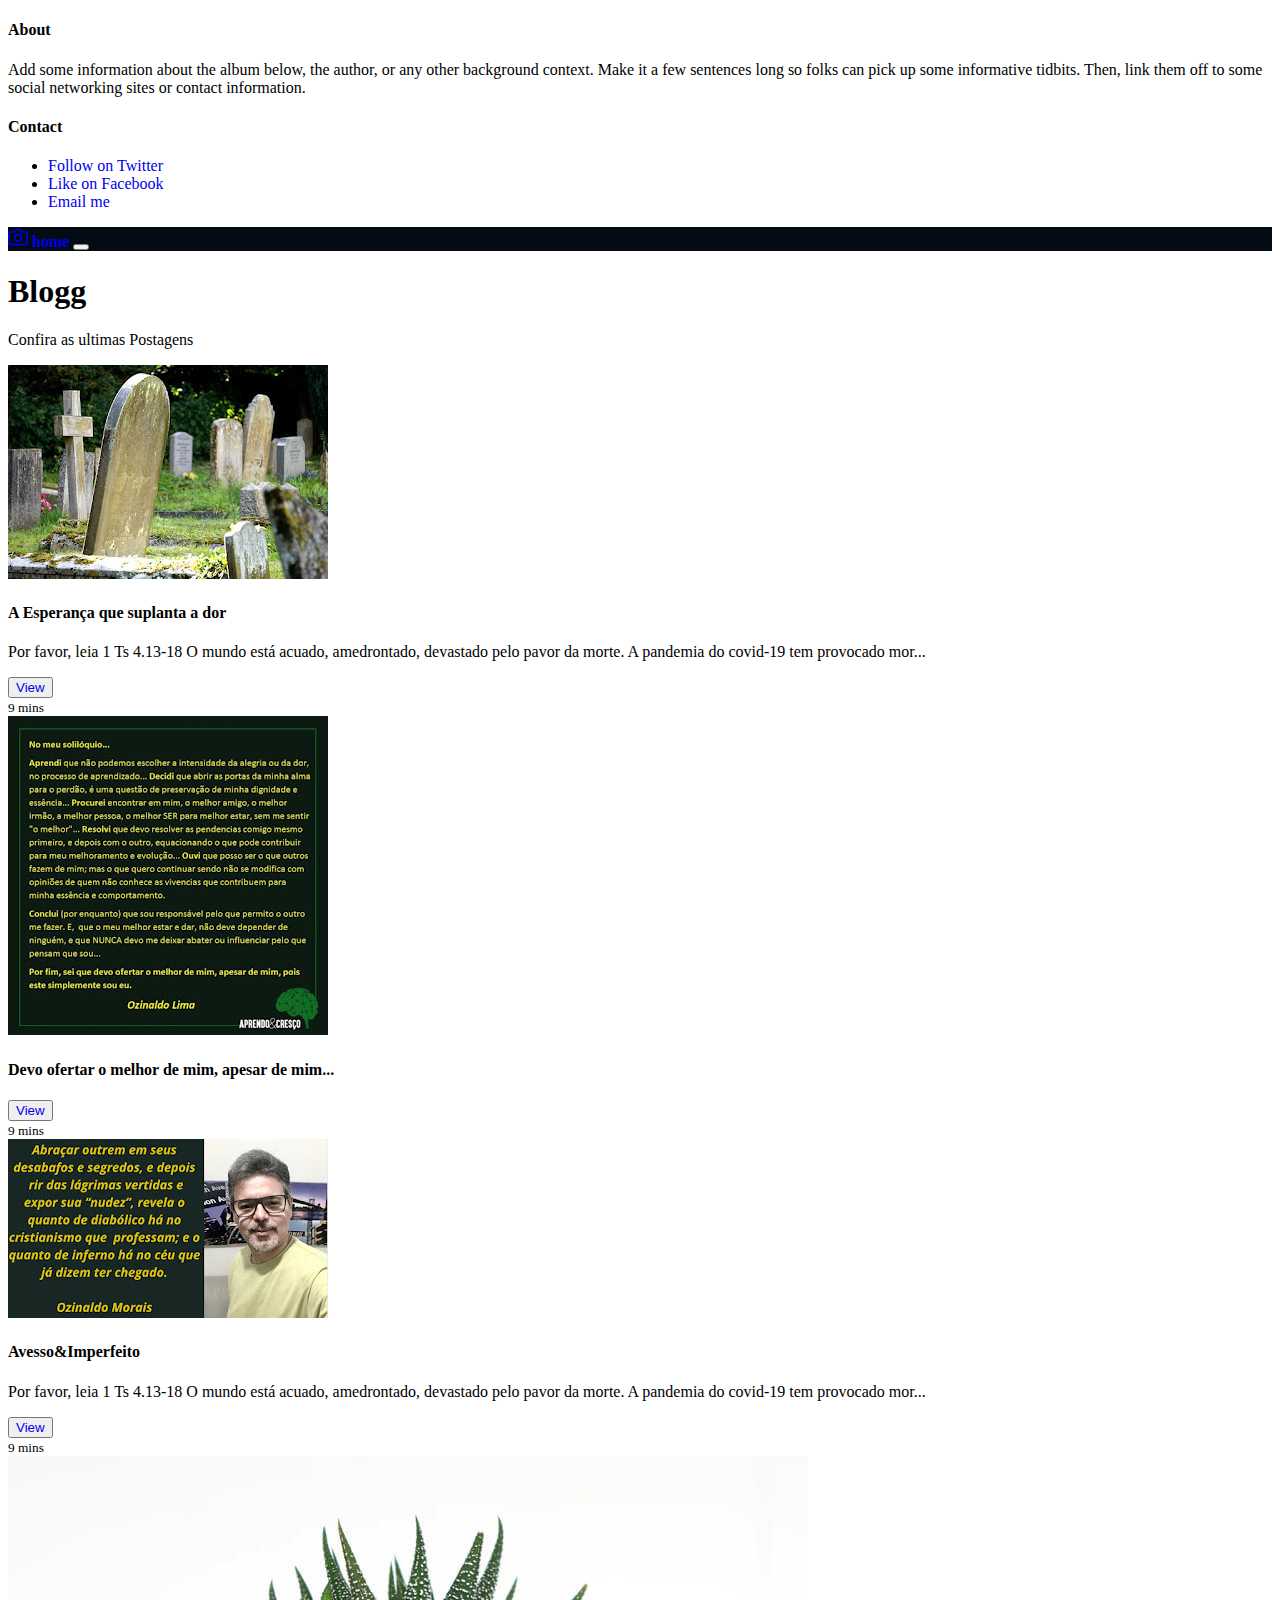
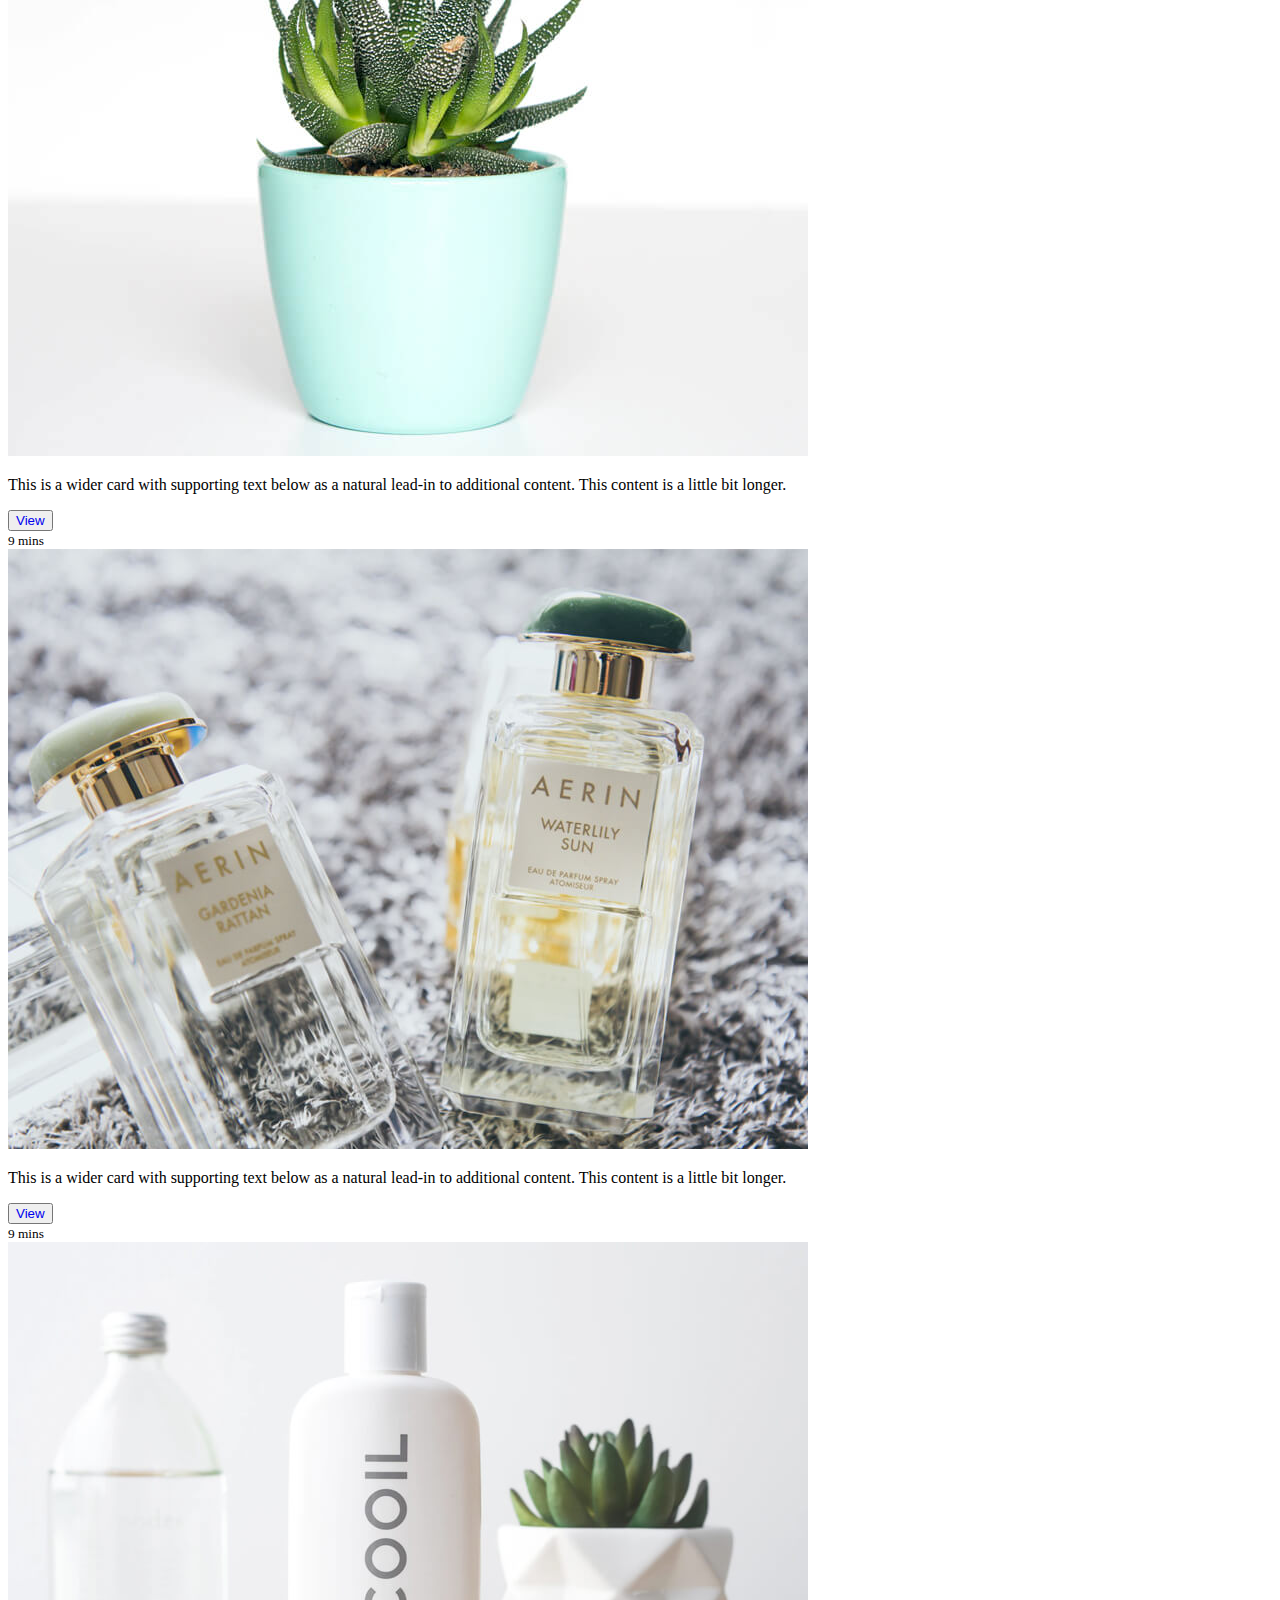
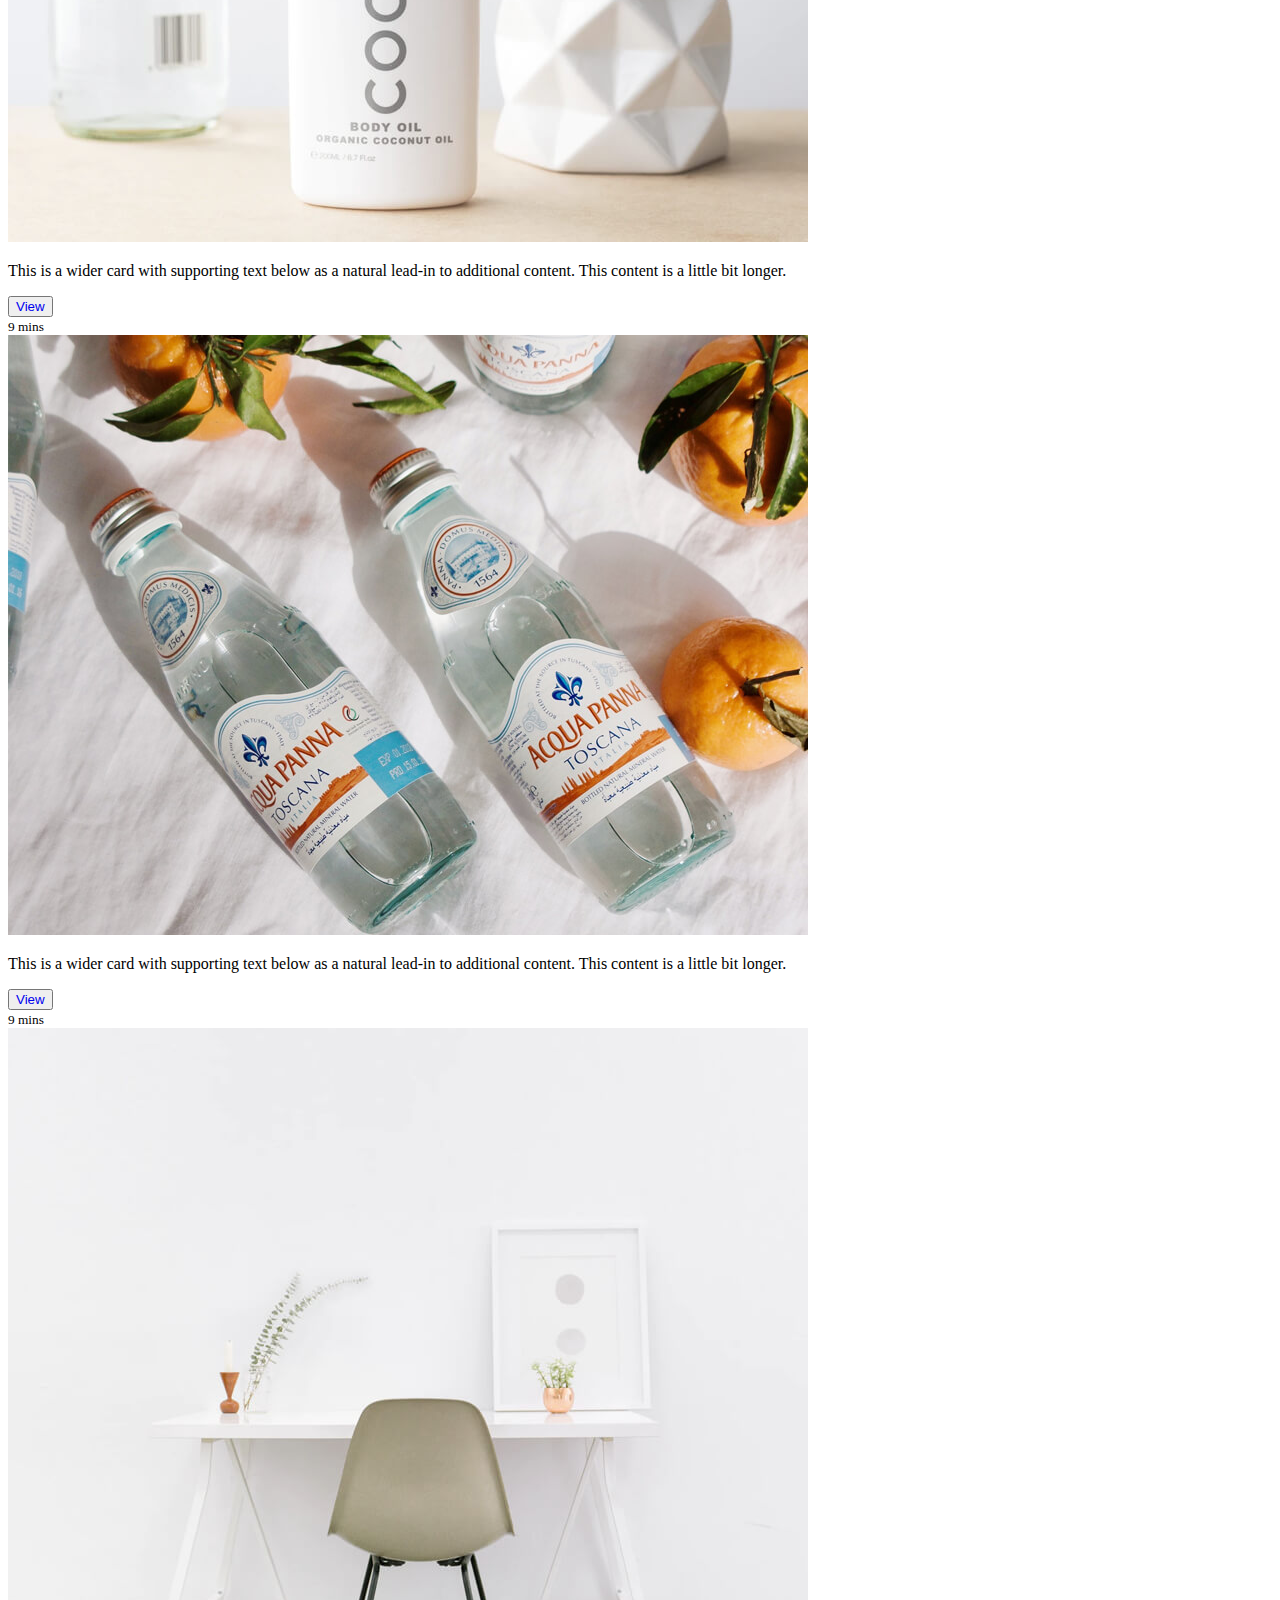
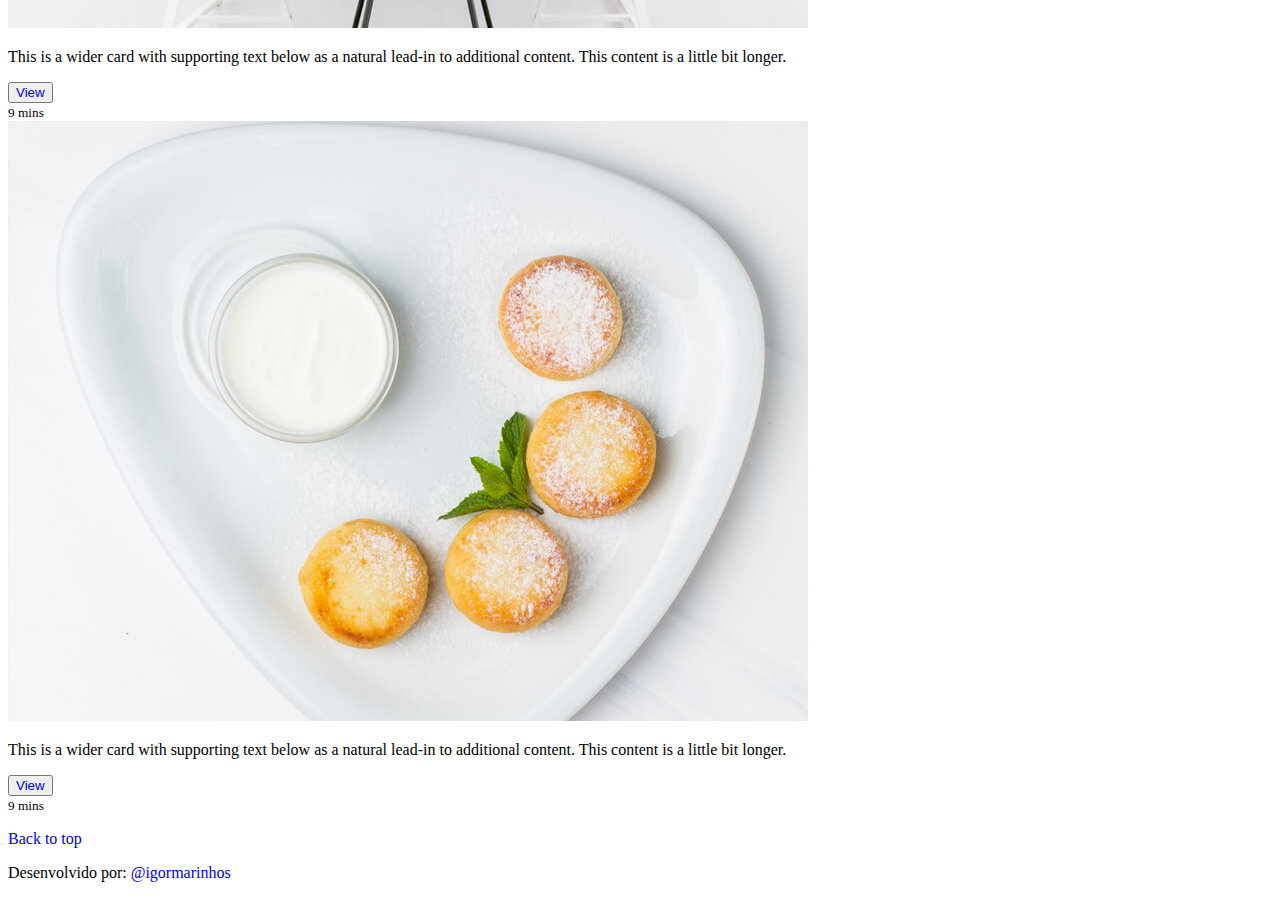
==== commit 432c75f8: "dasDAS" ====
--- a/blog.html
+++ b/blog.html
@@ -91,27 +91,28 @@
       <div class="row row-cols-1 row-cols-sm-2 row-cols-md-3 g-3">
         <div class="col">
           <div class="card shadow-sm">
-            <img src="assets/img/portfolio/portfolio-1.jpg">
-
-            <div class="card-body">
-              <p class="card-text">This is a wider card with supporting text below as a natural lead-in to additional content. This content is a little bit longer.</p>
-              <div class="d-flex justify-content-between align-items-center">
-                <div class="btn-group">
-                  <button type="button" class="btn btn-sm btn-outline-secondary"><a href="post1.html">View</a></button>
-                  
-                </div>
-                <small class="text-muted">9 mins</small>
-              </div>
-            </div>
-          </div>
-        </div>
-        <div class="col">
-          <div class="card shadow-sm">
-            <img src="assets/img/portfolio/portfolio-2.jpg">
-
-
-            <div class="card-body">
-              <p class="card-text">This is a wider card with supporting text below as a natural lead-in to additional content. This content is a little bit longer.</p>
+            <img src="assets/img/portfolio/túmulo.jpg">
+
+            <div class="card-body">
+              <h4>A Esperança que suplanta a dor</h4>
+              <p class="card-text">Por favor, leia 1 Ts 4.13-18     O mundo está acuado, amedrontado, devastado pelo pavor da morte. A pandemia do covid-19 tem provocado mor...</p>
+              <div class="d-flex justify-content-between align-items-center">
+                <div class="btn-group">
+                  <button type="button" class="btn btn-sm btn-outline-secondary"><a href="post1.html">View</a></button>
+                  
+                </div>
+                <small class="text-muted">9 mins</small>
+              </div>
+            </div>
+          </div>
+        </div>
+        <div class="col">
+          <div class="card shadow-sm">
+            <img src="assets/img/portfolio/202021.jpg">
+
+
+            <div class="card-body">
+              <h4>Devo ofertar o melhor de mim, apesar de mim...</h4>
               <div class="d-flex justify-content-between align-items-center">
                 <div class="btn-group">
                   <button type="button" class="btn btn-sm btn-outline-secondary"><a href="post2.html">View</a></button>
@@ -124,11 +125,12 @@
         </div>
         <div class="col">
           <div class="card shadow-sm">
-            <img src="assets/img/portfolio/portfolio-3.jpg">
-
-
-            <div class="card-body">
-              <p class="card-text">This is a wider card with supporting text below as a natural lead-in to additional content. This content is a little bit longer.</p>
+            <img src="assets/img/portfolio/132021.jpeg">
+
+
+            <div class="card-body">
+              <h4>Avesso&Imperfeito</h4>
+              <p class="card-text">Por favor, leia 1 Ts 4.13-18 O mundo está acuado, amedrontado, devastado pelo pavor da morte. A pandemia do covid-19 tem provocado mor...</p>
               <div class="d-flex justify-content-between align-items-center">
                 <div class="btn-group">
                   <button type="button" class="btn btn-sm btn-outline-secondary"><a href="post3.html">View</a></button>
